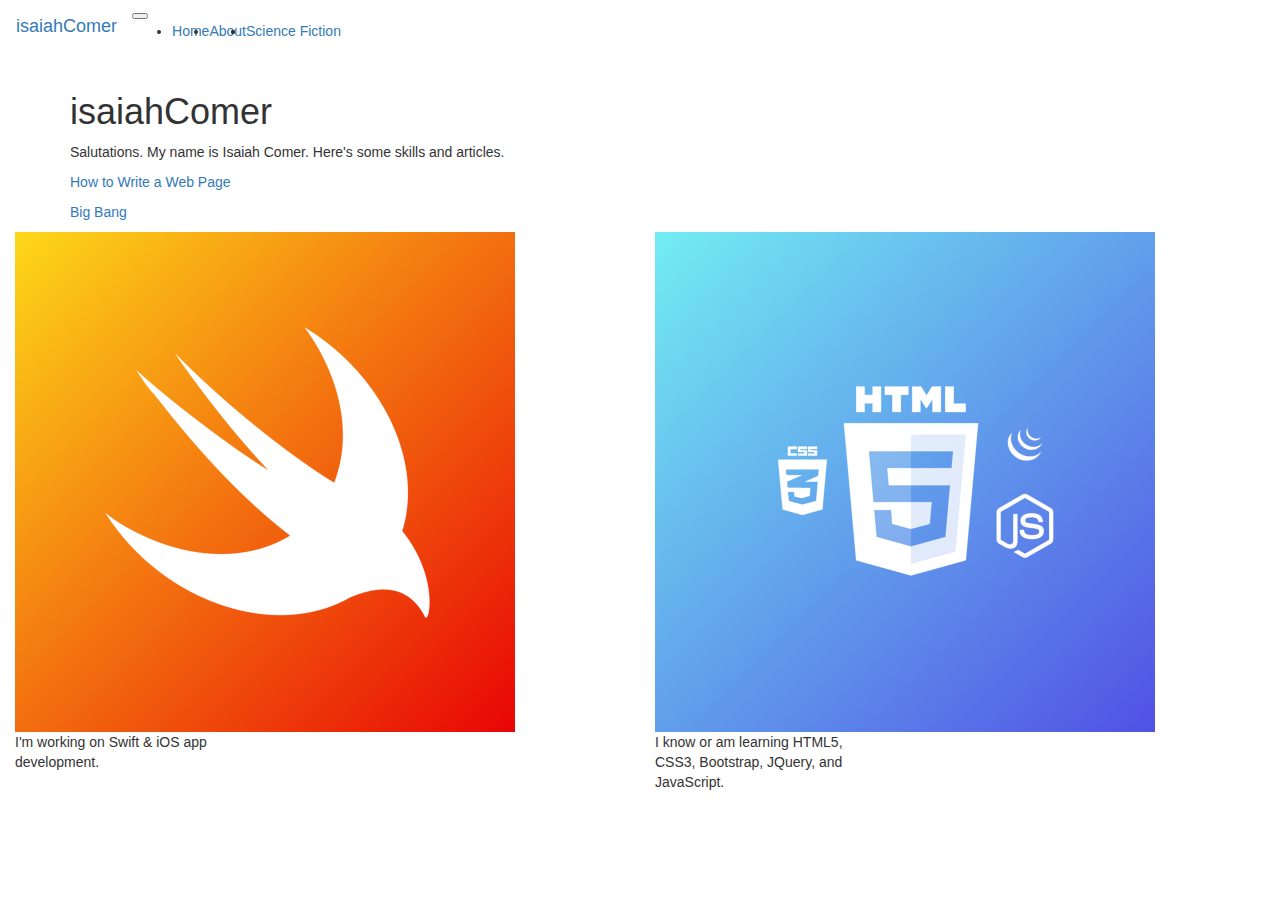
==== index.html @ ab285476 "3:53" ====
<!DOCTYPE html>
<html lang="en">
  <head>
    <meta charset="utf-8">
    <meta name="viewport" content="width=device-width, initial-scale=1, shrink-to-fit=no">
    <title>isaiahComer</title>
    <link rel="stylesheet" href="https://maxcdn.bootstrapcdn.com/bootstrap/3.3.7/css/bootstrap.min.css">
  <script src="https://ajax.googleapis.com/ajax/libs/jquery/3.2.1/jquery.min.js"></script>
  <script src="https://maxcdn.bootstrapcdn.com/bootstrap/3.3.7/js/bootstrap.min.js"></script>
    <style>
      body {
        font-family: -apple-system, BlinkMacSystemFont, "Segoe UI", Roboto, "Helvetica Neue", sans-serif;
      }
    </style>
  </head>
  <body>


    <nav class="navbar navbar-toggleable-md navbar-light bg-faded">
      <button class="navbar-toggler navbar-toggler-right" type="button" data-toggle="collapse" data-target="#navbarNavDropdown" aria-controls="navbarNavDropdown" aria-expanded="false" aria-label="Toggle navigation">
        <span class="navbar-toggler-icon"></span>
      </button>
      <a class="navbar-brand" href="#">isaiahComer</a>
      <div class="collapse navbar-collapse" id="navbarNavDropdown">
        <ul class="navbar-nav">
          <li class="nav-item active">
            <a class="nav-link" href="#">Home <span class="sr-only"></span></a>
          </li>
          <li class="nav-item">
            <a class="nav-link" href="#">About</a>
          </li>
          <li class="nav-item">
            <a class="nav-link" href="#"></a>
          </li>
          <li class="nav-item dropdown">
            <a class="nav-link dropdown-toggle" href="http://example.com" id="navbarDropdownMenuLink" data-toggle="dropdown" aria-haspopup="true" aria-expanded="false">
              Science Fiction
            </a>
            <div class="dropdown-menu" aria-labelledby="navbarDropdownMenuLink">
              <a class="dropdown-item" href="Sci-Fi 1.html">The Big Bang</a>
              <a class="dropdown-item" href="#">Another action</a>
              <a class="dropdown-item" href="#">Something else here</a>
            </div>
          </li>
        </ul>
      </div>
    </nav>


    <div class="container">
      <div class="row justify-content-center">
        <div class="col-md-6">
          <h1>isaiahComer</h1>
          <p>Salutations. My name is Isaiah Comer. Here's some skills and articles.</p>
        </div>
      </div>
    </div>

    <div class="container">
       <div class="row justify-content-center">
          <div class="col-md-6">
            <p><a href="How to Write a Web Page.html">How to Write a Web Page</a></p>
            <p><a href="Sci-Fi 1.html">Big Bang</a></p>
          </div>
       </div>
     </div>

<div class="container-fluid">
  <div class="row">

    <div class="col-sm-6">
      <div class="card" style="width: 20rem;">
      <img class="card-img-top" src="images/Swift Tile.png" alt="Card image cap">
      <div class="card-block">
      <p class="card-text">I'm working on Swift &amp; iOS app development.</p>
      </div>
      </div>
    </div>

    <div class="col-sm-6">
      <div class="card" style="width: 20rem;">
      <img class="card-img-top" src="images/Web Tile.png" alt="Card image cap">
      <div class="card-block">
      <p class="card-text">I know or am learning HTML5, CSS3, Bootstrap, JQuery, and JavaScript.</p>
      </div>
      </div>

    </div>
  </div>
</div>

  </body>
</html>
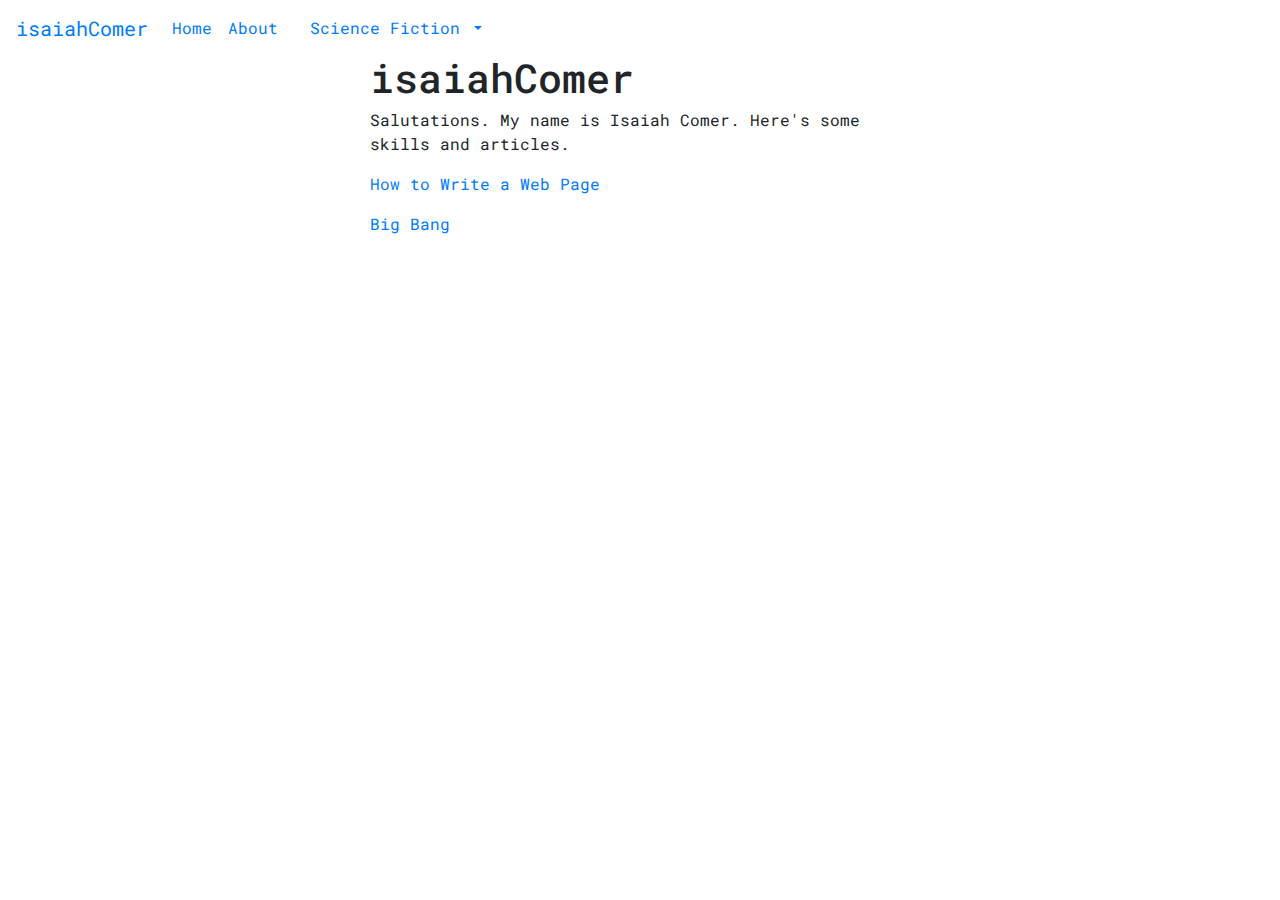
==== commit c9eaf799: "4:04 PM" ====
--- a/index.html
+++ b/index.html
@@ -4,19 +4,21 @@
     <meta charset="utf-8">
     <meta name="viewport" content="width=device-width, initial-scale=1, shrink-to-fit=no">
     <title>isaiahComer</title>
-    <link rel="stylesheet" href="https://maxcdn.bootstrapcdn.com/bootstrap/3.3.7/css/bootstrap.min.css">
+    <link href="bootstrap.css" type="text/css" rel="stylesheet">
   <script src="https://ajax.googleapis.com/ajax/libs/jquery/3.2.1/jquery.min.js"></script>
   <script src="https://maxcdn.bootstrapcdn.com/bootstrap/3.3.7/js/bootstrap.min.js"></script>
+  <link href="https://fonts.googleapis.com/css?family=Roboto+Mono:400,700" rel="stylesheet">
+
     <style>
       body {
-        font-family: -apple-system, BlinkMacSystemFont, "Segoe UI", Roboto, "Helvetica Neue", sans-serif;
+        font-family: 'Roboto Mono', -apple-system, BlinkMacSystemFont, "Segoe UI", Roboto, "Helvetica Neue", sans-serif;
       }
     </style>
   </head>
   <body>
 
 
-    <nav class="navbar navbar-toggleable-md navbar-light bg-faded">
+    <nav class="navbar navbar-toggleable-md navbar-expand bg-faded">
       <button class="navbar-toggler navbar-toggler-right" type="button" data-toggle="collapse" data-target="#navbarNavDropdown" aria-controls="navbarNavDropdown" aria-expanded="false" aria-label="Toggle navigation">
         <span class="navbar-toggler-icon"></span>
       </button>
@@ -65,26 +67,6 @@
        </div>
      </div>
 
-<div class="container-fluid">
-  <div class="row">
-
-    <div class="col-sm-6">
-      <div class="card" style="width: 20rem;">
-      <img class="card-img-top" src="images/Swift Tile.png" alt="Card image cap">
-      <div class="card-block">
-      <p class="card-text">I'm working on Swift &amp; iOS app development.</p>
-      </div>
-      </div>
-    </div>
-
-    <div class="col-sm-6">
-      <div class="card" style="width: 20rem;">
-      <img class="card-img-top" src="images/Web Tile.png" alt="Card image cap">
-      <div class="card-block">
-      <p class="card-text">I know or am learning HTML5, CSS3, Bootstrap, JQuery, and JavaScript.</p>
-      </div>
-      </div>
-
     </div>
   </div>
 </div>
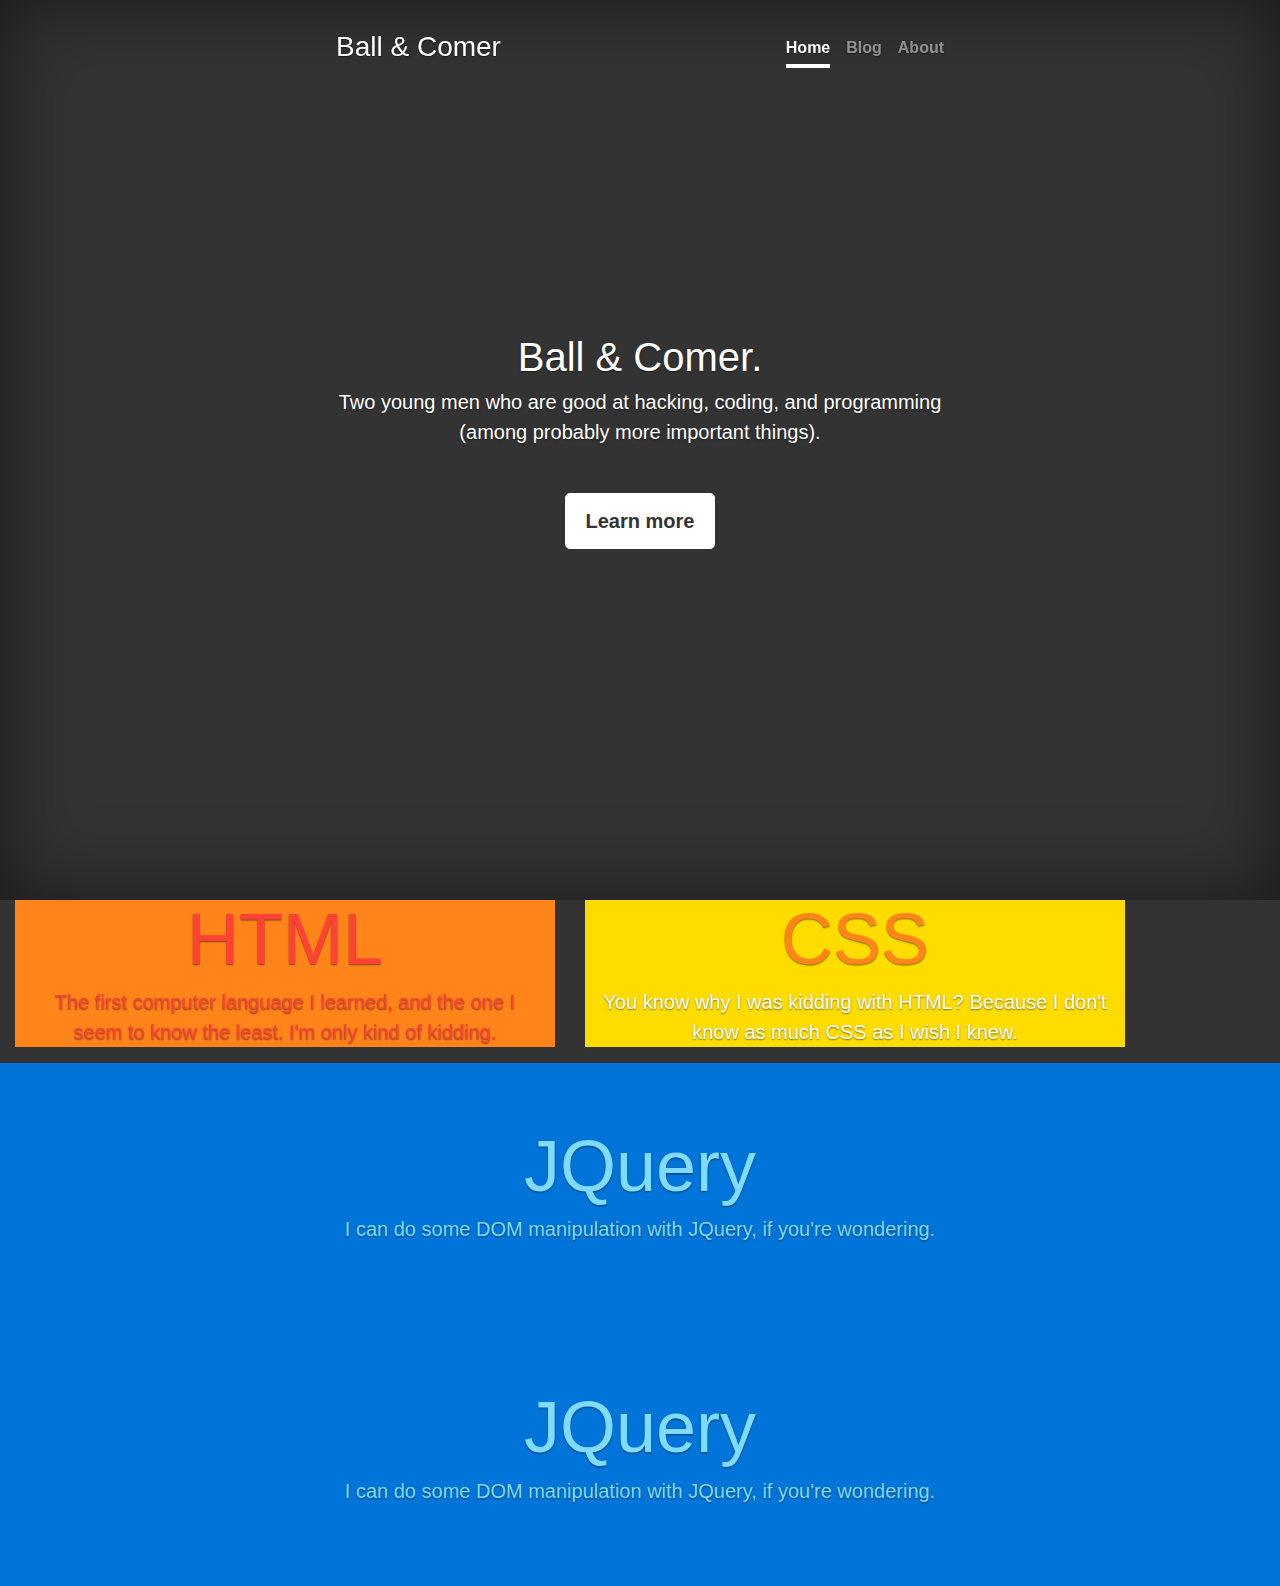
==== commit 1677b86a: "I'm not scared of commitment. Ok, maybe a little" ====
--- a/index.html
+++ b/index.html
@@ -7,65 +7,94 @@
     <link href="bootstrap.css" type="text/css" rel="stylesheet">
   <script src="https://ajax.googleapis.com/ajax/libs/jquery/3.2.1/jquery.min.js"></script>
   <script src="https://maxcdn.bootstrapcdn.com/bootstrap/3.3.7/js/bootstrap.min.js"></script>
-  <link href="https://fonts.googleapis.com/css?family=Roboto+Mono:400,700" rel="stylesheet">
+  <link href="https://fonts.googleapis.com/css?family=Arimo:400,400i,700,700i" rel="stylesheet">
+  <link href="cover.css" rel="stylesheet">
 
-    <style>
-      body {
-        font-family: 'Roboto Mono', -apple-system, BlinkMacSystemFont, "Segoe UI", Roboto, "Helvetica Neue", sans-serif;
-      }
-    </style>
+  <style>
+
+  .fulldiv {
+    width: 100%;
+    height: auto;
+    margin: 0px;
+  }
+
+  .nomargin {
+    margin: 0px;
+  }
+
+  </style>
+
   </head>
   <body>
 
+    <div class="site-wrapper">
 
-    <nav class="navbar navbar-toggleable-md navbar-expand bg-faded">
-      <button class="navbar-toggler navbar-toggler-right" type="button" data-toggle="collapse" data-target="#navbarNavDropdown" aria-controls="navbarNavDropdown" aria-expanded="false" aria-label="Toggle navigation">
-        <span class="navbar-toggler-icon"></span>
-      </button>
-      <a class="navbar-brand" href="#">isaiahComer</a>
-      <div class="collapse navbar-collapse" id="navbarNavDropdown">
-        <ul class="navbar-nav">
-          <li class="nav-item active">
-            <a class="nav-link" href="#">Home <span class="sr-only"></span></a>
-          </li>
-          <li class="nav-item">
-            <a class="nav-link" href="#">About</a>
-          </li>
-          <li class="nav-item">
-            <a class="nav-link" href="#"></a>
-          </li>
-          <li class="nav-item dropdown">
-            <a class="nav-link dropdown-toggle" href="http://example.com" id="navbarDropdownMenuLink" data-toggle="dropdown" aria-haspopup="true" aria-expanded="false">
-              Science Fiction
-            </a>
-            <div class="dropdown-menu" aria-labelledby="navbarDropdownMenuLink">
-              <a class="dropdown-item" href="Sci-Fi 1.html">The Big Bang</a>
-              <a class="dropdown-item" href="#">Another action</a>
-              <a class="dropdown-item" href="#">Something else here</a>
+      <div class="site-wrapper-inner">
+
+        <div class="cover-container">
+
+          <div class="masthead clearfix">
+            <div class="inner">
+              <h3 class="masthead-brand">Ball &amp; Comer</h3>
+              <nav class="nav nav-masthead">
+                <a class="nav-link active" href="#">Home</a>
+                <a class="nav-link" href="#">Blog</a>
+                <a class="nav-link" href="#">About</a>
+              </nav>
             </div>
-          </li>
-        </ul>
+          </div>
+
+          <div class="inner cover">
+            <h1 class="cover-heading">Ball &amp; Comer.</h1>
+            <p class="lead">Two young men who are good at hacking, coding, and programming (among probably more important things).</p>
+            <p class="lead">
+              <br>
+              <a href="#" class="btn btn-lg btn-secondary">Learn more</a>
+            </p>
+          </div>
+
+        </div>
+
       </div>
-    </nav>
 
+    </div>
 
-    <div class="container">
-      <div class="row justify-content-center">
-        <div class="col-md-6">
-          <h1>isaiahComer</h1>
-          <p>Salutations. My name is Isaiah Comer. Here's some skills and articles.</p>
-        </div>
+<div class="container fulldiv">
+  <div class="row">
+    <div class="col-6 h-100 nomargin">
+    <div style="background-color: #FF851B;">
+      <div class="container">
+        <h1 class="display-3" style=" font-weight: 500; color: #FF4136; ">HTML</h1>
+        <p class="lead" style="color: #FF4136;">The first computer language I learned, and the one I seem to know the least. I'm only kind of kidding.</p>
+      </div>
+    </div>
+  </div>
+
+  <div class="nomargin col-6">
+    <div style="background-color: #FFDC00;">
+      <div class="container">
+        <h1 class="display-3" style=" font-weight: 500; color: #FF851B; ">CSS</h1>
+        <p class="lead color: #FF851B;">You know why I was kidding with HTML? Because I don't know as much CSS as I wish I knew.</p>
+      </div>
+    </div>
+  </div>
+
+  </div>
+</div>
+
+    <div class="jumbotron jumbotron-fluid nomargin" style="background-color: #0074D9;">
+      <div class="container">
+        <h1 class="display-3" style=" font-weight: 500; color: #7FDBFF; ">JQuery</h1>
+        <p class="lead" style="color: #7FDBFF">I can do some DOM manipulation with JQuery, if you're wondering.</p>
       </div>
     </div>
 
-    <div class="container">
-       <div class="row justify-content-center">
-          <div class="col-md-6">
-            <p><a href="How to Write a Web Page.html">How to Write a Web Page</a></p>
-            <p><a href="Sci-Fi 1.html">Big Bang</a></p>
-          </div>
-       </div>
-     </div>
+    <div class="jumbotron jumbotron-fluid nomargin" style="background-color: #0074D9;">
+      <div class="container">
+        <h1 class="display-3" style=" font-weight: 500; color: #7FDBFF; ">JQuery</h1>
+        <p class="lead" style="color: #7FDBFF">I can do some DOM manipulation with JQuery, if you're wondering.</p>
+      </div>
+    </div>
 
     </div>
   </div>
--- a/cover.css
+++ b/cover.css
@@ -0,0 +1,160 @@
+/*
+ * Globals
+ */
+
+/* Links */
+a,
+a:focus,
+a:hover {
+  color: #fff;
+}
+
+/* Custom default button */
+.btn-secondary,
+.btn-secondary:hover,
+.btn-secondary:focus {
+  color: #333;
+  text-shadow: none; /* Prevent inheritance from `body` */
+  background-color: #fff;
+  border: .05rem solid #fff;
+}
+
+
+/*
+ * Base structure
+ */
+
+html,
+body {
+  height: 100%;
+  background-color: #333;
+}
+body {
+  color: #fff;
+  text-align: center;
+  text-shadow: 0 .05rem .1rem rgba(0,0,0,.5);
+}
+
+/* Extra markup and styles for table-esque vertical and horizontal centering */
+.site-wrapper {
+  display: table;
+  width: 100%;
+  height: 100%; /* For at least Firefox */
+  min-height: 100%;
+  -webkit-box-shadow: inset 0 0 5rem rgba(0,0,0,.5);
+          box-shadow: inset 0 0 5rem rgba(0,0,0,.5);
+}
+.site-wrapper-inner {
+  display: table-cell;
+  vertical-align: top;
+}
+.cover-container {
+  margin-right: auto;
+  margin-left: auto;
+}
+
+/* Padding for spacing */
+.inner {
+  padding: 2rem;
+}
+
+
+/*
+ * Header
+ */
+
+.masthead {
+  margin-bottom: 2rem;
+}
+
+.masthead-brand {
+  margin-bottom: 0;
+}
+
+.nav-masthead .nav-link {
+  padding: .25rem 0;
+  font-weight: bold;
+  color: rgba(255,255,255,.5);
+  background-color: transparent;
+  border-bottom: .25rem solid transparent;
+}
+
+.nav-masthead .nav-link:hover,
+.nav-masthead .nav-link:focus {
+  border-bottom-color: rgba(255,255,255,.25);
+}
+
+.nav-masthead .nav-link + .nav-link {
+  margin-left: 1rem;
+}
+
+.nav-masthead .active {
+  color: #fff;
+  border-bottom-color: #fff;
+}
+
+@media (min-width: 48em) {
+  .masthead-brand {
+    float: left;
+  }
+  .nav-masthead {
+    float: right;
+  }
+}
+
+
+/*
+ * Cover
+ */
+
+.cover {
+  padding: 0 1.5rem;
+}
+.cover .btn-lg {
+  padding: .75rem 1.25rem;
+  font-weight: bold;
+}
+
+
+/*
+ * Footer
+ */
+
+.mastfoot {
+  color: rgba(255,255,255,.5);
+}
+
+
+/*
+ * Affix and center
+ */
+
+@media (min-width: 40em) {
+  /* Pull out the header and footer */
+  .masthead {
+    position: fixed;
+    top: 0;
+  }
+  .mastfoot {
+    position: fixed;
+    bottom: 0;
+  }
+  /* Start the vertical centering */
+  .site-wrapper-inner {
+    vertical-align: middle;
+  }
+  /* Handle the widths */
+  .masthead,
+  .mastfoot,
+  .cover-container {
+    width: 100%; /* Must be percentage or pixels for horizontal alignment */
+  }
+}
+
+@media (min-width: 62em) {
+  .masthead,
+  .mastfoot,
+  .cover-container {
+    width: 42rem;
+  }
+}
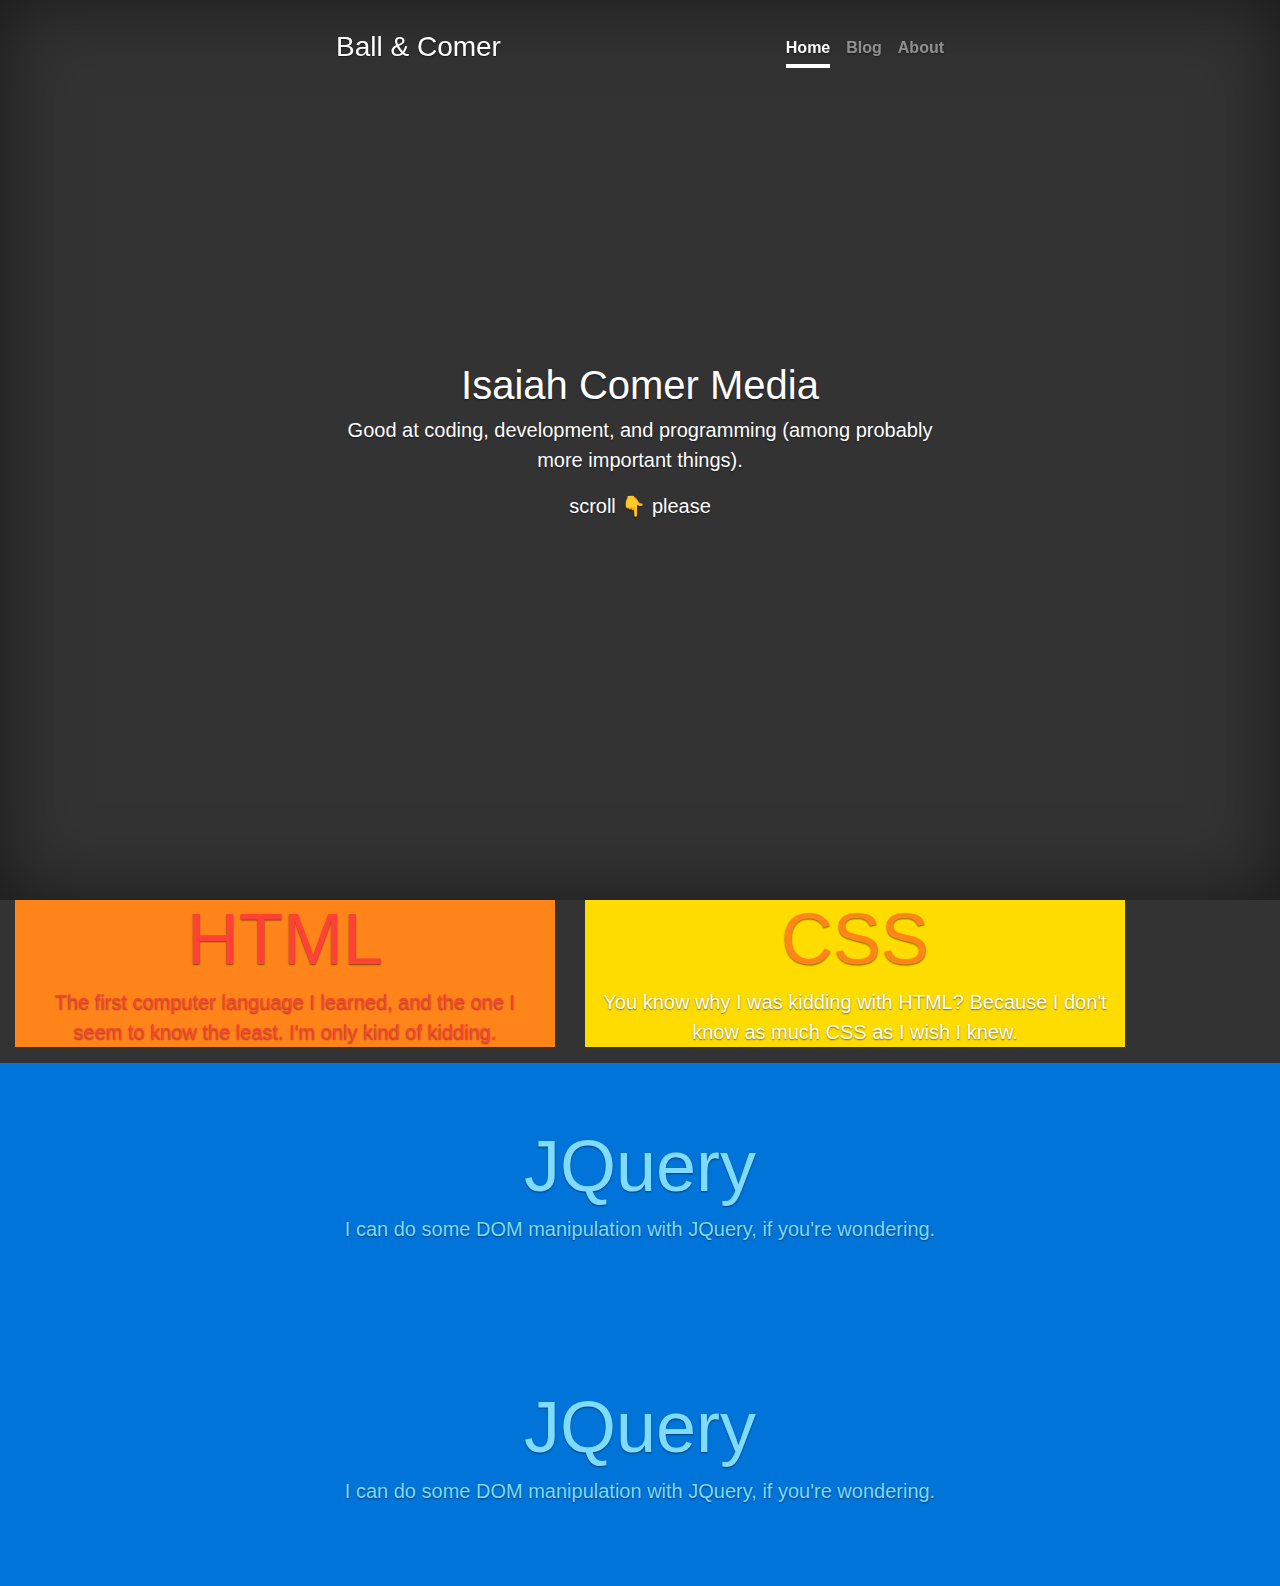
==== commit 793ceaf2: "summary" ====
--- a/index.html
+++ b/index.html
@@ -35,7 +35,7 @@
 
           <div class="masthead clearfix">
             <div class="inner">
-              <h3 class="masthead-brand">Ball &amp; Comer</h3>
+              <h3 class="masthead-brand" style="weight: 900;">Ball &amp; Comer</h3>
               <nav class="nav nav-masthead">
                 <a class="nav-link active" href="#">Home</a>
                 <a class="nav-link" href="#">Blog</a>
@@ -45,11 +45,10 @@
           </div>
 
           <div class="inner cover">
-            <h1 class="cover-heading">Ball &amp; Comer.</h1>
-            <p class="lead">Two young men who are good at hacking, coding, and programming (among probably more important things).</p>
-            <p class="lead">
-              <br>
-              <a href="#" class="btn btn-lg btn-secondary">Learn more</a>
+            <h1 class="cover-heading">Isaiah Comer Media</h1>
+            <p class="lead">Good at coding, development, and programming (among probably more important things).</p>
+            <p class="lead" style="weight: 300;">
+              scroll 👇 please
             </p>
           </div>
 
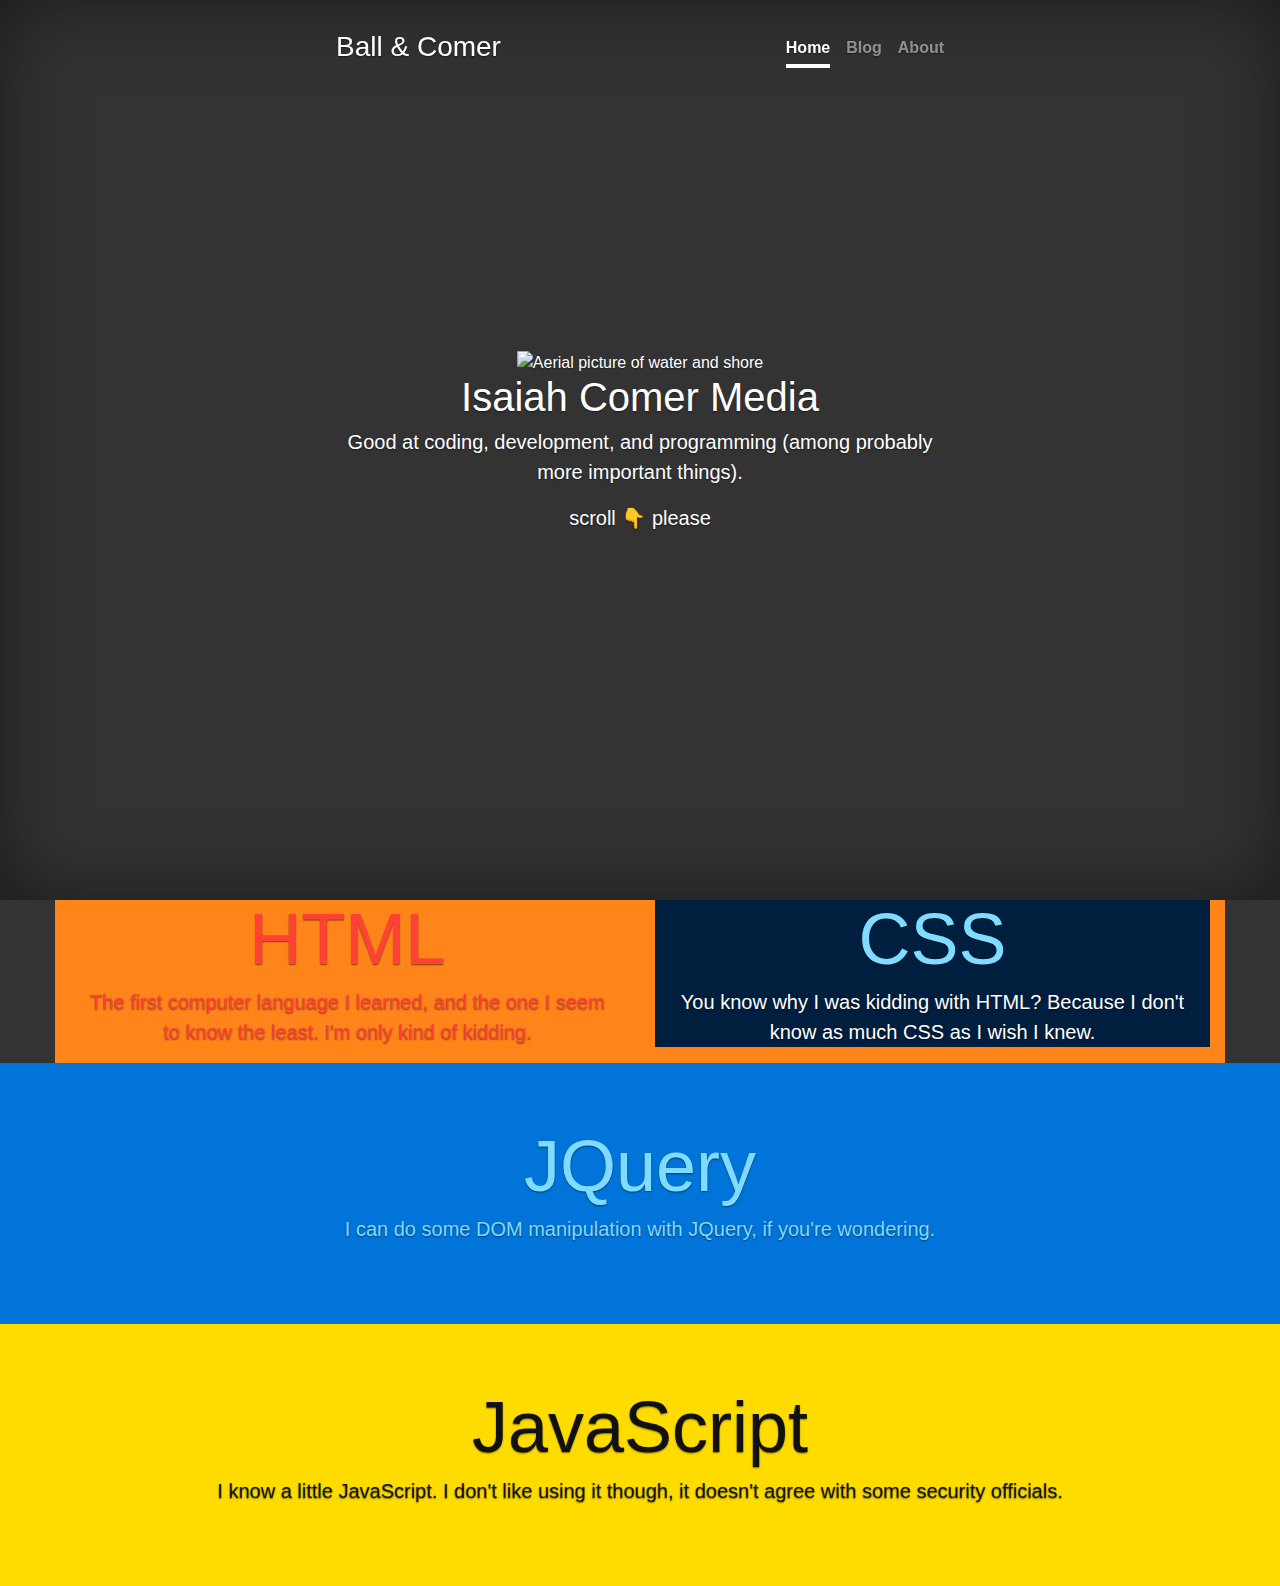
==== commit b1b533b2: "commit message" ====
--- a/index.html
+++ b/index.html
@@ -8,7 +8,7 @@
   <script src="https://ajax.googleapis.com/ajax/libs/jquery/3.2.1/jquery.min.js"></script>
   <script src="https://maxcdn.bootstrapcdn.com/bootstrap/3.3.7/js/bootstrap.min.js"></script>
   <link href="https://fonts.googleapis.com/css?family=Arimo:400,400i,700,700i" rel="stylesheet">
-  <link href="cover.css" rel="stylesheet">
+  <link href="css/cover.css" rel="stylesheet">
 
   <style>
 
@@ -43,7 +43,7 @@
               </nav>
             </div>
           </div>
-
+<img src="images/background photo.jpeg" alt="Aerial picture of water and shore">
           <div class="inner cover">
             <h1 class="cover-heading">Isaiah Comer Media</h1>
             <p class="lead">Good at coding, development, and programming (among probably more important things).</p>
@@ -58,10 +58,10 @@
 
     </div>
 
-<div class="container fulldiv">
-  <div class="row">
+<div class="container jumbotron-fluid">
+  <div class="row" style="background-color: #FF851B;">
     <div class="col-6 h-100 nomargin">
-    <div style="background-color: #FF851B;">
+    <div>
       <div class="container">
         <h1 class="display-3" style=" font-weight: 500; color: #FF4136; ">HTML</h1>
         <p class="lead" style="color: #FF4136;">The first computer language I learned, and the one I seem to know the least. I'm only kind of kidding.</p>
@@ -70,10 +70,10 @@
   </div>
 
   <div class="nomargin col-6">
-    <div style="background-color: #FFDC00;">
+    <div style="background-color: #001f3f;">
       <div class="container">
-        <h1 class="display-3" style=" font-weight: 500; color: #FF851B; ">CSS</h1>
-        <p class="lead color: #FF851B;">You know why I was kidding with HTML? Because I don't know as much CSS as I wish I knew.</p>
+        <h1 class="display-3" style=" font-weight: 500; color: #7FDBFF; ">CSS</h1>
+        <p class="lead color: #7FDBFF;">You know why I was kidding with HTML? Because I don't know as much CSS as I wish I knew.</p>
       </div>
     </div>
   </div>
@@ -88,10 +88,10 @@
       </div>
     </div>
 
-    <div class="jumbotron jumbotron-fluid nomargin" style="background-color: #0074D9;">
+    <div class="jumbotron jumbotron-fluid nomargin" style="background-color: #FFDC00;">
       <div class="container">
-        <h1 class="display-3" style=" font-weight: 500; color: #7FDBFF; ">JQuery</h1>
-        <p class="lead" style="color: #7FDBFF">I can do some DOM manipulation with JQuery, if you're wondering.</p>
+        <h1 class="display-3" style=" font-weight: 500; color: #111; ">JavaScript</h1>
+        <p class="lead" style="color: #111;">I know a little JavaScript. I don't like using it though, it doesn't agree with some security officials.</p>
       </div>
     </div>
 
--- a/css/cover.css
+++ b/css/cover.css
@@ -0,0 +1,160 @@
+/*
+ * Globals
+ */
+
+/* Links */
+a,
+a:focus,
+a:hover {
+  color: #fff;
+}
+
+/* Custom default button */
+.btn-secondary,
+.btn-secondary:hover,
+.btn-secondary:focus {
+  color: #333;
+  text-shadow: none; /* Prevent inheritance from `body` */
+  background-color: #fff;
+  border: .05rem solid #fff;
+}
+
+
+/*
+ * Base structure
+ */
+
+html,
+body {
+  height: 100%;
+  background-color: #333;
+}
+body {
+  color: #fff;
+  text-align: center;
+  text-shadow: 0 .05rem .1rem rgba(0,0,0,.5);
+}
+
+/* Extra markup and styles for table-esque vertical and horizontal centering */
+.site-wrapper {
+  display: table;
+  width: 100%;
+  height: 100%; /* For at least Firefox */
+  min-height: 100%;
+  -webkit-box-shadow: inset 0 0 5rem rgba(0,0,0,.5);
+          box-shadow: inset 0 0 5rem rgba(0,0,0,.5);
+}
+.site-wrapper-inner {
+  display: table-cell;
+  vertical-align: top;
+}
+.cover-container {
+  margin-right: auto;
+  margin-left: auto;
+}
+
+/* Padding for spacing */
+.inner {
+  padding: 2rem;
+}
+
+
+/*
+ * Header
+ */
+
+.masthead {
+  margin-bottom: 2rem;
+}
+
+.masthead-brand {
+  margin-bottom: 0;
+}
+
+.nav-masthead .nav-link {
+  padding: .25rem 0;
+  font-weight: bold;
+  color: rgba(255,255,255,.5);
+  background-color: transparent;
+  border-bottom: .25rem solid transparent;
+}
+
+.nav-masthead .nav-link:hover,
+.nav-masthead .nav-link:focus {
+  border-bottom-color: rgba(255,255,255,.25);
+}
+
+.nav-masthead .nav-link + .nav-link {
+  margin-left: 1rem;
+}
+
+.nav-masthead .active {
+  color: #fff;
+  border-bottom-color: #fff;
+}
+
+@media (min-width: 48em) {
+  .masthead-brand {
+    float: left;
+  }
+  .nav-masthead {
+    float: right;
+  }
+}
+
+
+/*
+ * Cover
+ */
+
+.cover {
+  padding: 0 1.5rem;
+}
+.cover .btn-lg {
+  padding: .75rem 1.25rem;
+  font-weight: bold;
+}
+
+
+/*
+ * Footer
+ */
+
+.mastfoot {
+  color: rgba(255,255,255,.5);
+}
+
+
+/*
+ * Affix and center
+ */
+
+@media (min-width: 40em) {
+  /* Pull out the header and footer */
+  .masthead {
+    position: fixed;
+    top: 0;
+  }
+  .mastfoot {
+    position: fixed;
+    bottom: 0;
+  }
+  /* Start the vertical centering */
+  .site-wrapper-inner {
+    vertical-align: middle;
+  }
+  /* Handle the widths */
+  .masthead,
+  .mastfoot,
+  .cover-container {
+    width: 100%; /* Must be percentage or pixels for horizontal alignment */
+  }
+}
+
+@media (min-width: 62em) {
+  .masthead,
+  .mastfoot,
+  .cover-container {
+    width: 42rem;
+  }
+}
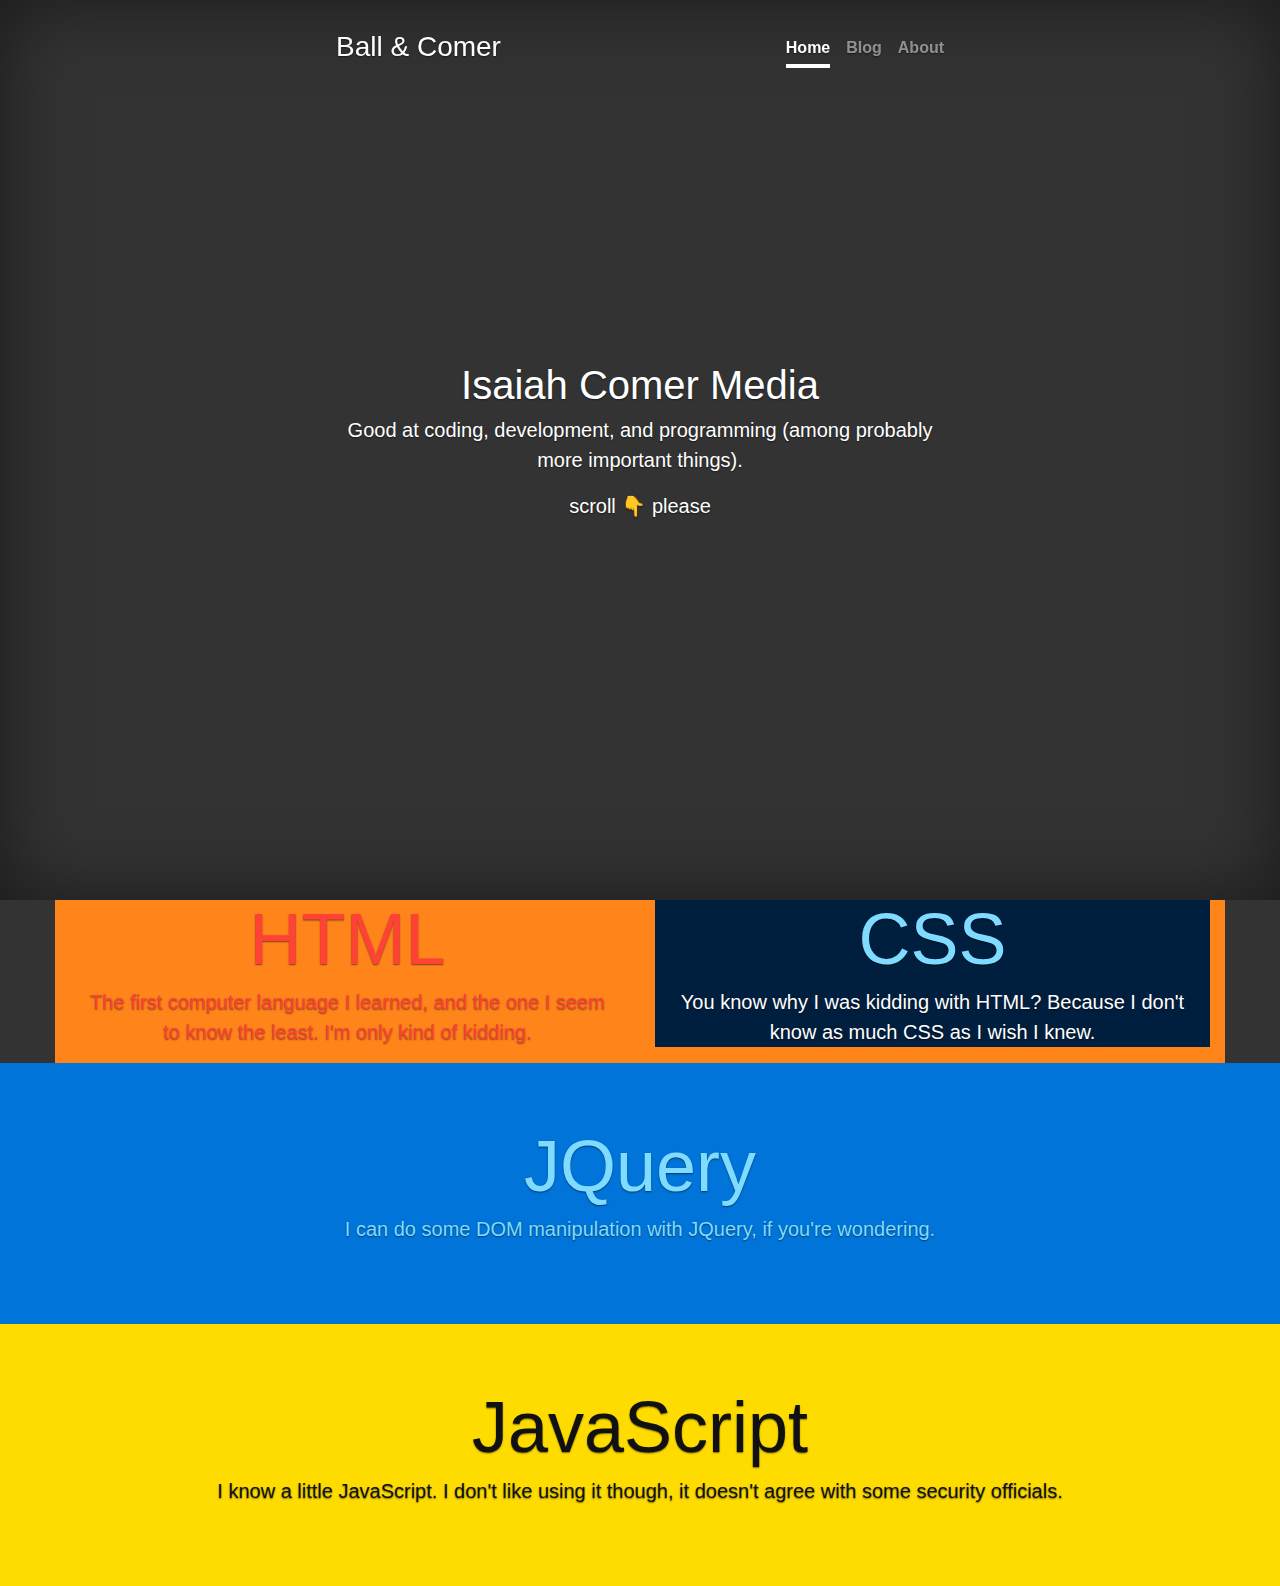
==== commit 5e3e0e1c: "1" ====
--- a/index.html
+++ b/index.html
@@ -43,7 +43,7 @@
               </nav>
             </div>
           </div>
-<img src="images/background photo.jpeg" alt="Aerial picture of water and shore">
+          
           <div class="inner cover">
             <h1 class="cover-heading">Isaiah Comer Media</h1>
             <p class="lead">Good at coding, development, and programming (among probably more important things).</p>
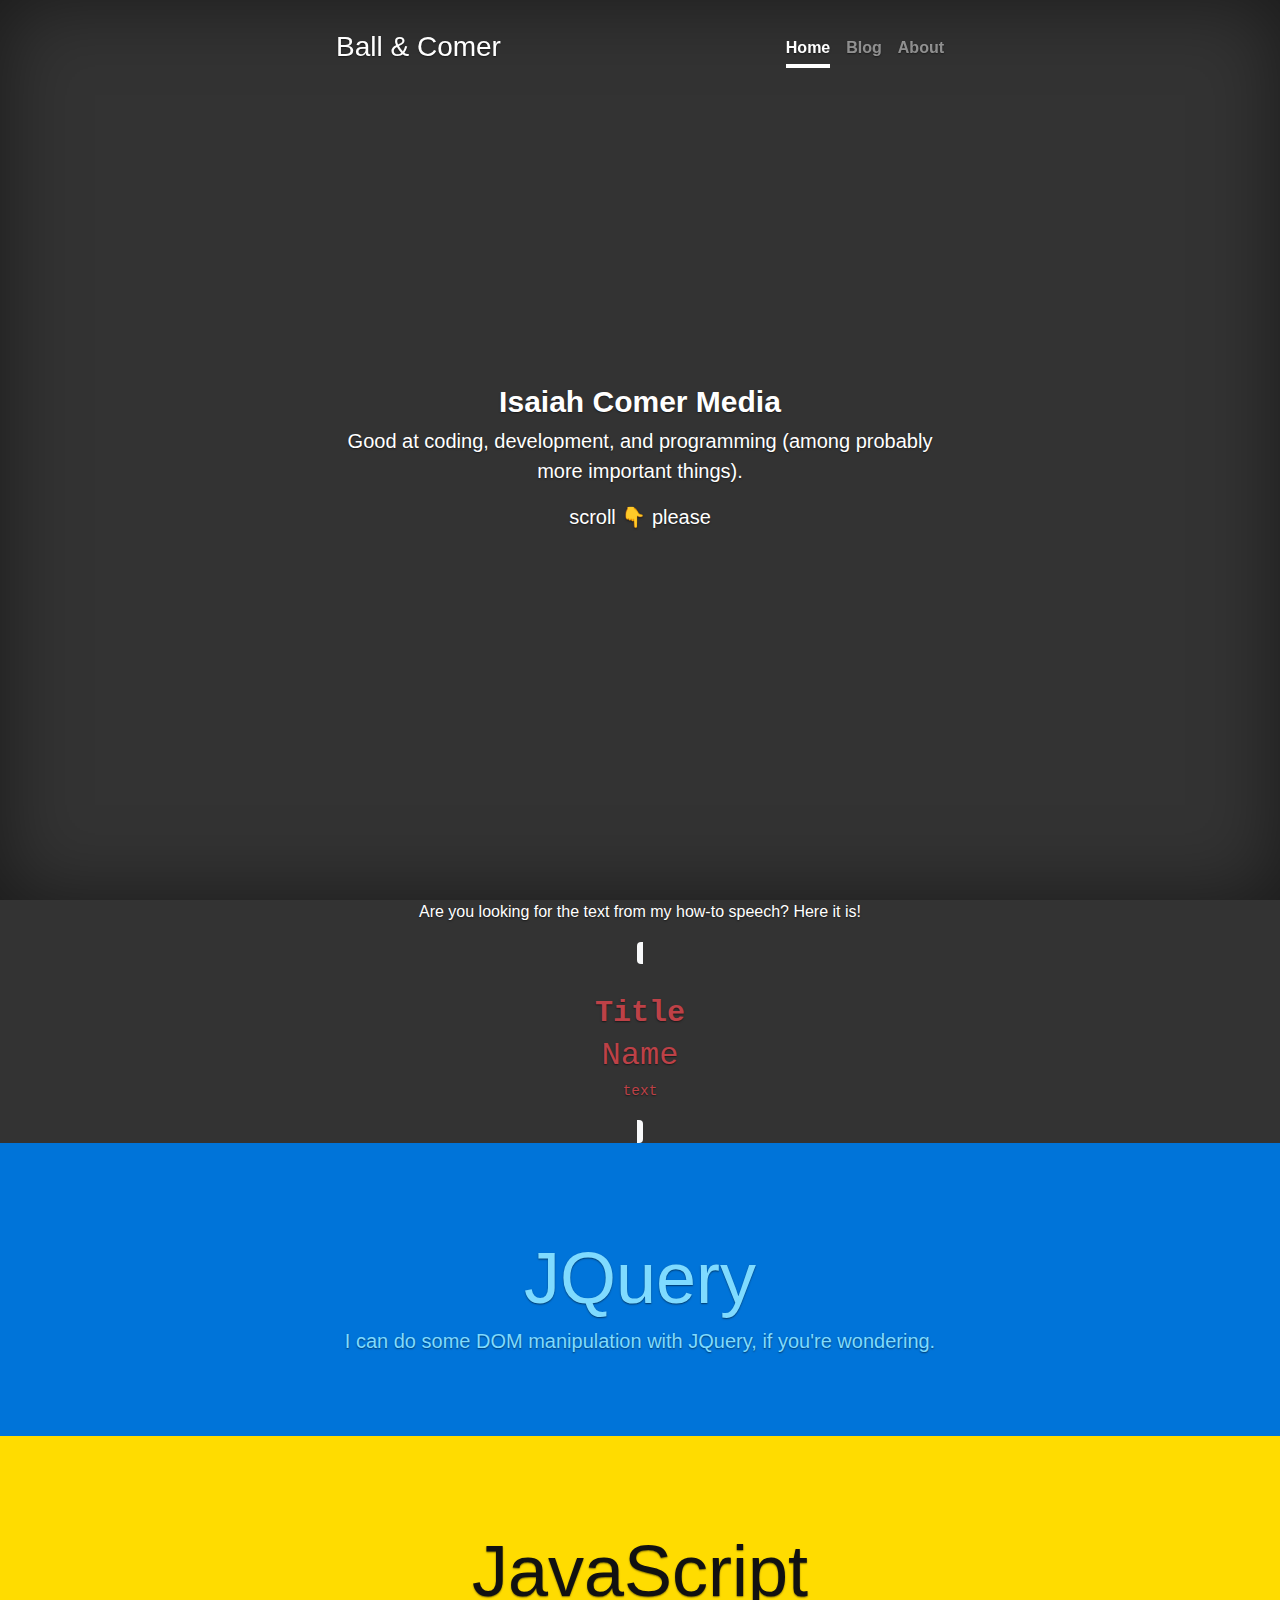
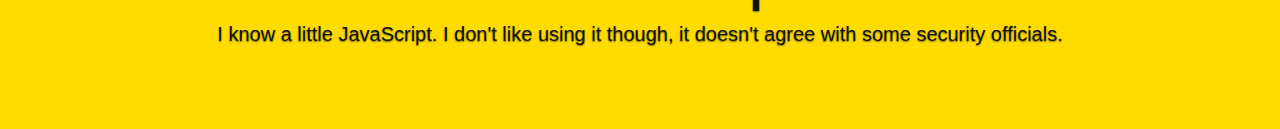
==== commit 70954344: "commit" ====
--- a/index.html
+++ b/index.html
@@ -43,7 +43,7 @@
               </nav>
             </div>
           </div>
-          
+
           <div class="inner cover">
             <h1 class="cover-heading">Isaiah Comer Media</h1>
             <p class="lead">Good at coding, development, and programming (among probably more important things).</p>
@@ -57,29 +57,42 @@
       </div>
 
     </div>
+    <p>Are you looking for the text from my how-to speech? Here it is!</p>
+    <code>
+      <!DOCTYPE html>
+      <html>
+      <head>
+        <title>Title</title>
+        <meta charset="UTF-8">
+        <style>
 
-<div class="container jumbotron-fluid">
-  <div class="row" style="background-color: #FF851B;">
-    <div class="col-6 h-100 nomargin">
-    <div>
-      <div class="container">
-        <h1 class="display-3" style=" font-weight: 500; color: #FF4136; ">HTML</h1>
-        <p class="lead" style="color: #FF4136;">The first computer language I learned, and the one I seem to know the least. I'm only kind of kidding.</p>
-      </div>
-    </div>
-  </div>
-
-  <div class="nomargin col-6">
-    <div style="background-color: #001f3f;">
-      <div class="container">
-        <h1 class="display-3" style=" font-weight: 500; color: #7FDBFF; ">CSS</h1>
-        <p class="lead color: #7FDBFF;">You know why I was kidding with HTML? Because I don't know as much CSS as I wish I knew.</p>
-      </div>
-    </div>
-  </div>
-
-  </div>
-</div>
+          body {
+            font-family: -apple-system, BlinkMacSystemFont, sans-serif;
+            font-size: 16px;
+          }
+          h1 {
+            font-size: 40px;
+            font-weight: bolder;
+            margin-top: 10rem;
+            text-align: center;
+          }
+          h1 {
+            font-size: 30px;
+            font-weight: bold;
+            margin-top: 2rem;
+            text-align: center;
+          }
+          </style>
+        </head>
+        <body>
+          <h1>Title</h1>
+          <h2>Name</h2>
+          <p>
+            text
+          </p>
+        </body>
+      </html>
+    </code>
 
     <div class="jumbotron jumbotron-fluid nomargin" style="background-color: #0074D9;">
       <div class="container">
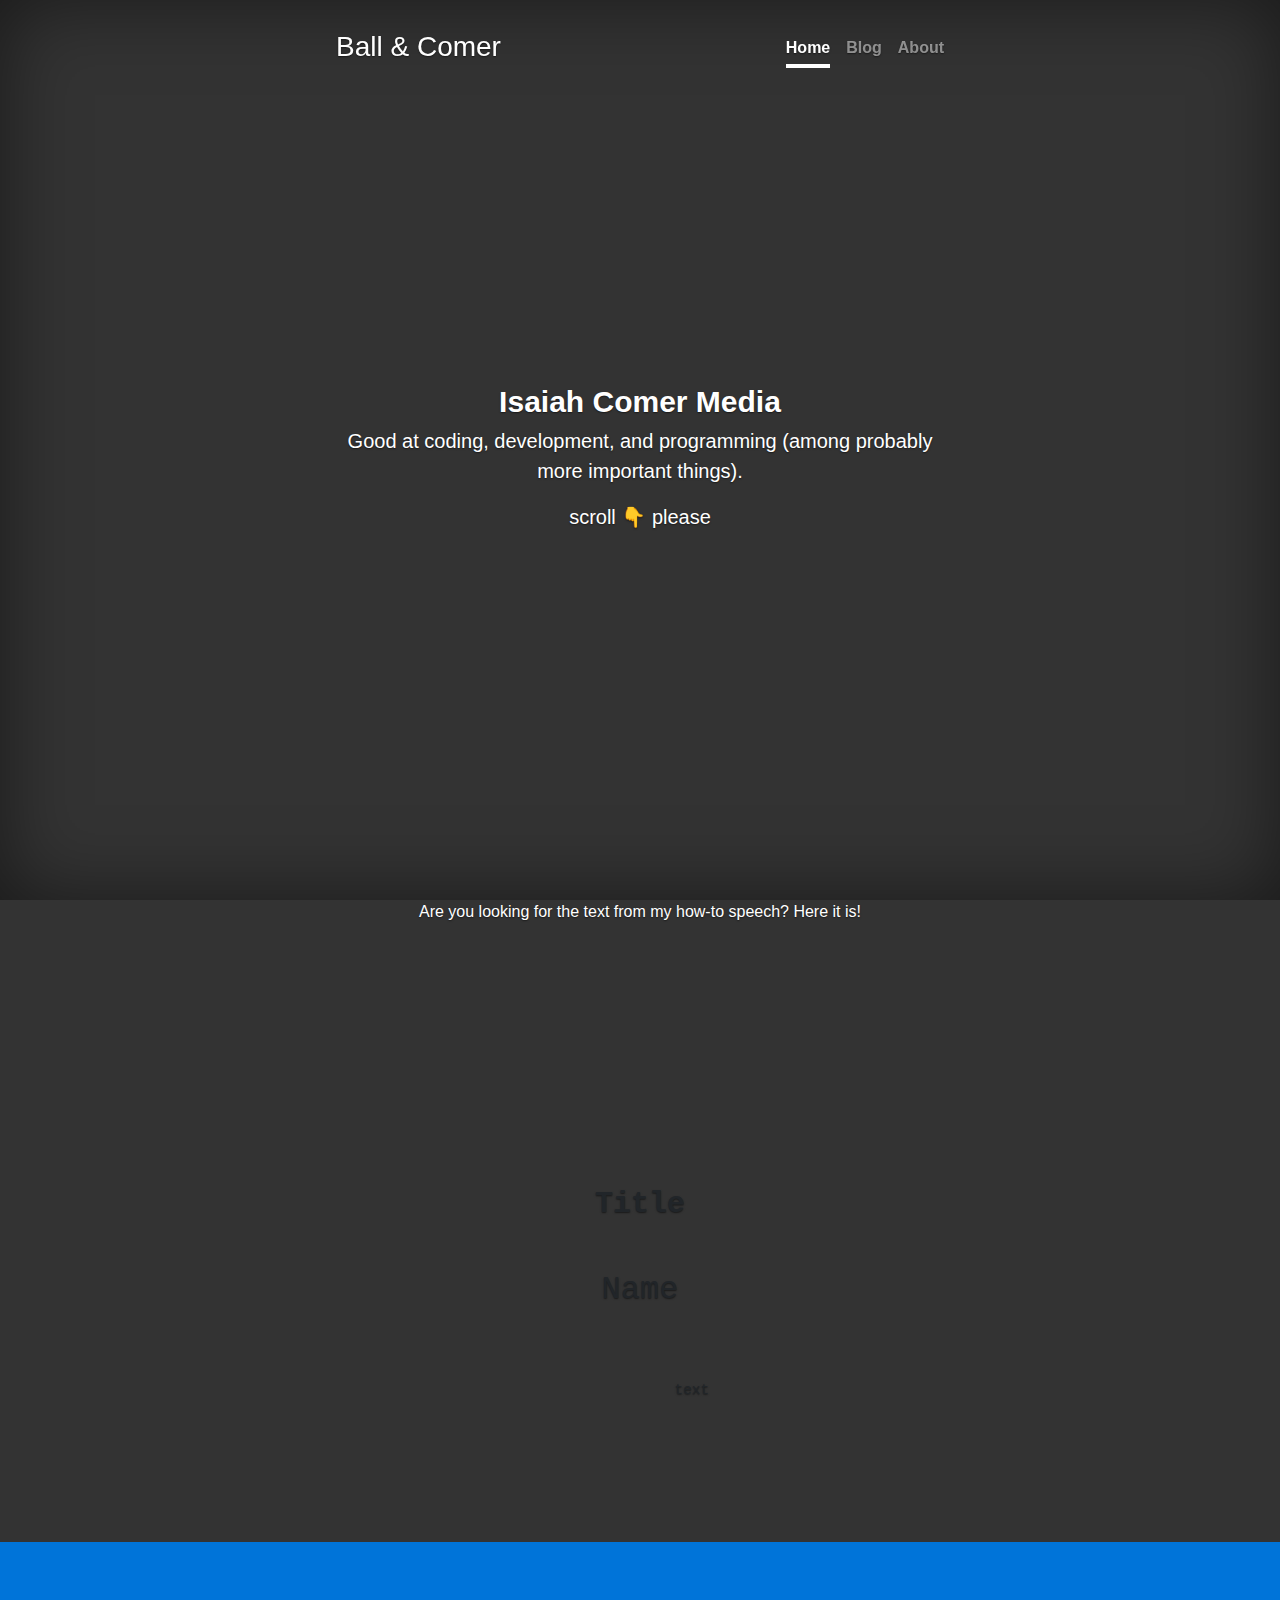
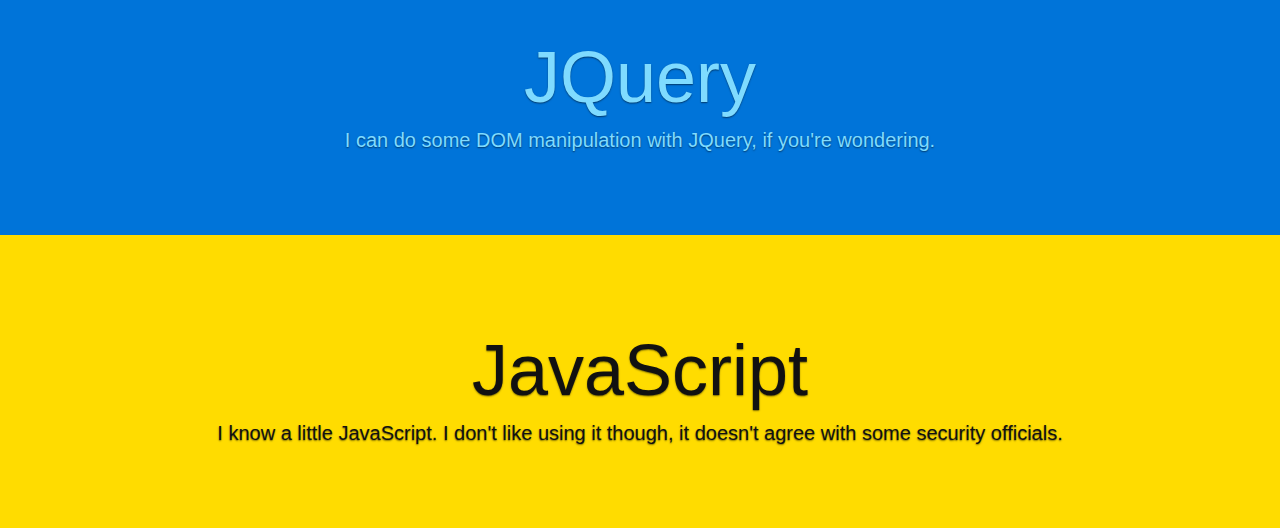
==== commit 911dfaf5: "commit" ====
--- a/index.html
+++ b/index.html
@@ -58,7 +58,7 @@
 
     </div>
     <p>Are you looking for the text from my how-to speech? Here it is!</p>
-    <code>
+    <pre><code>
       <!DOCTYPE html>
       <html>
       <head>
@@ -67,7 +67,7 @@
         <style>
 
           body {
-            font-family: -apple-system, BlinkMacSystemFont, sans-serif;
+            font-family: -apple-system, sans-serif;
             font-size: 16px;
           }
           h1 {
@@ -92,7 +92,7 @@
           </p>
         </body>
       </html>
-    </code>
+    </code></pre>
 
     <div class="jumbotron jumbotron-fluid nomargin" style="background-color: #0074D9;">
       <div class="container">
